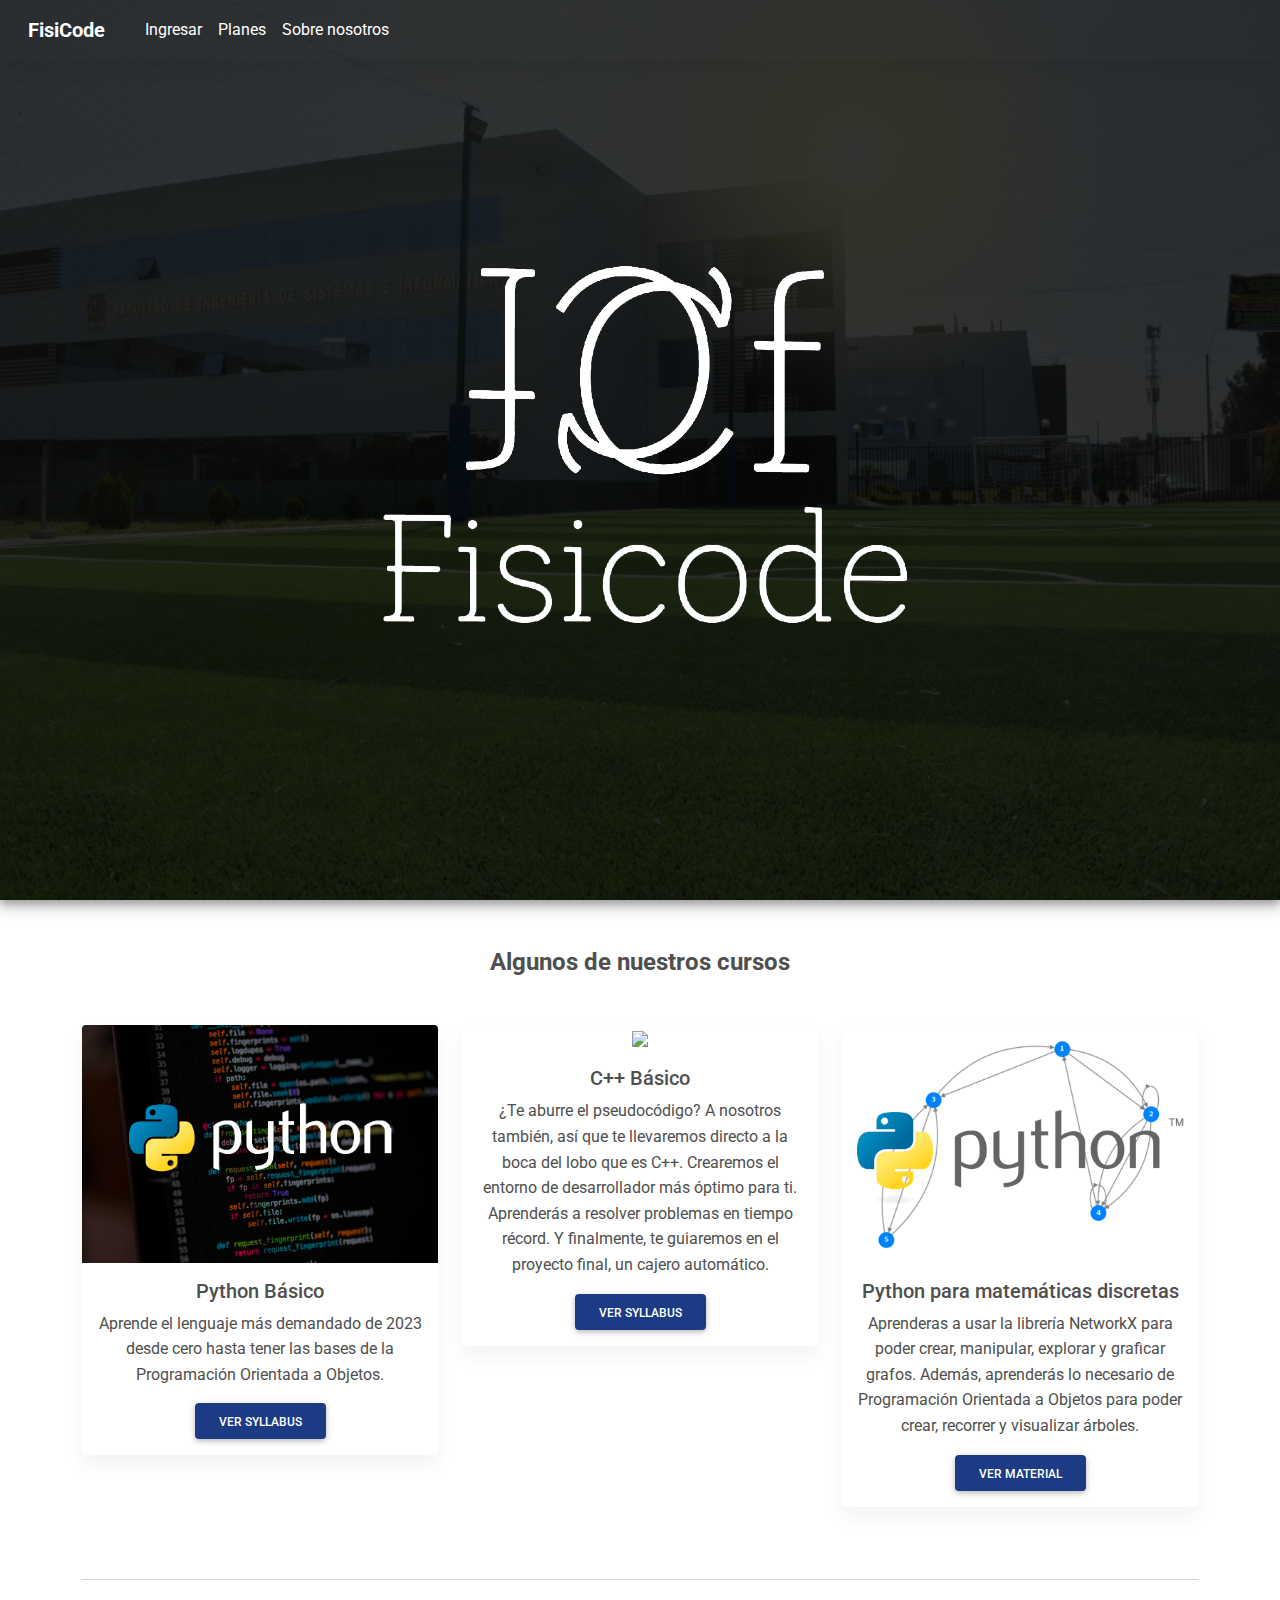
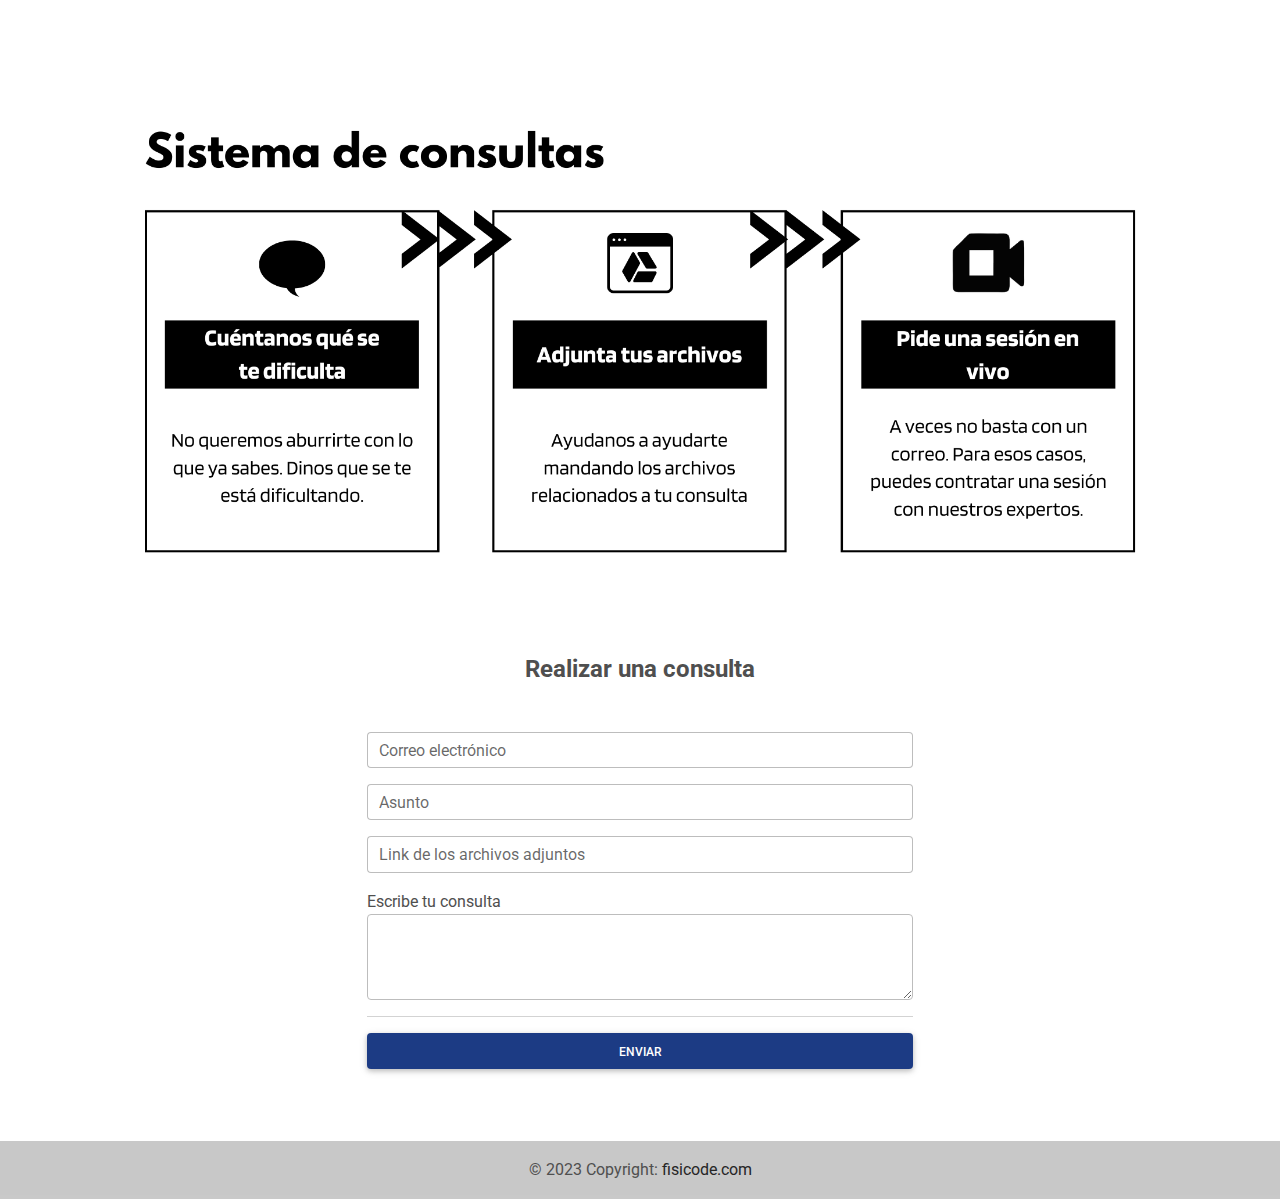
==== index-authorized.html @ 386e0a98 "Fisrt Push" ====
<!DOCTYPE html>
<html lang="en">
  <head>
    <meta charset="UTF-8" />
    <meta
      name="viewport"
      content="width=device-width, initial-scale=1, shrink-to-fit=no"
    />
    <meta http-equiv="x-ua-compatible" content="ie=edge" />
    <title>FisiCode</title>
    <!-- Favicon -->
    <link rel="icon" type="image/x-icon" href="img/favicon.ico" />
    <!-- Font Awesome -->
    <link
      rel="stylesheet"
      href="https://use.fontawesome.com/releases/v5.11.2/css/all.css"
    />
    <!-- Google Fonts Roboto -->
    <link
      rel="stylesheet"
      href="https://fonts.googleapis.com/css2?family=Roboto:wght@300;400;500;700&display=swap"
    />
    <link
      rel="stylesheet"
      href="https://cdnjs.cloudflare.com/ajax/libs/font-awesome/5.15.3/css/all.min.css"
      integrity="sha512-iBBXm8fW90+nuLcSKlbmrPcLa0OT92xO1BIsZ+ywDWZCvqsWgccV3gFoRBv0z+8dLJgyAHIhR35VZc2oM/gI1w=="
      crossorigin="anonymous"
    />
    <!-- MDB -->
    <link rel="stylesheet" href="css/mdb.min.css" />
    <!-- Custom styles -->
    <link rel="stylesheet" href="css/style.css" />
  </head>
  <body>
    <!--Main Navigation-->
    <header>
      <style>
        #intro {
          background-image: url('img/FISI_background_02.jpg');
          height: 100vh;
        }

        /* Height for devices larger than 576px */
        @media (min-width: 992px) {
          #intro {
            margin-top: -58.59px;
          }
        }

        .navbar .nav-link {
          color: #fff !important;
        }
      </style>

      <!-- Navbar -->
      <nav
        id="main_header"
        class="navbar navbar-expand-lg navbar-dark d-none d-lg-block"
        style="z-index: 2000"
      >
        <div class="container-fluid">
          <!-- Navbar brand -->
          <a class="navbar-brand nav-link" href="index-authorized.html">
            <strong>FisiCode</strong>
          </a>
          <button
            class="navbar-toggler"
            type="button"
            data-mdb-toggle="collapse"
            data-mdb-target="#navbarExample01"
            aria-controls="navbarExample01"
            aria-expanded="false"
            aria-label="Toggle navigation"
          >
            <i class="fas fa-bars"></i>
          </button>
          <div class="collapse navbar-collapse" id="navbarExample01">
            <ul class="navbar-nav me-auto mb-2 mb-lg-0">
              <li class="nav-item">
                <a class="nav-link" href="login.html" rel="nofollow"
                  >Ingresar</a
                >
              </li>
              <li class="nav-item">
                <a class="nav-link" href="planes.html#plans-section">Planes</a>
              </li>
              <!-- <li class="nav-item active">
                <a class="nav-link" aria-current="page" href="" target="_blank"
                  >Materiales</a
                >
              </li> -->
              <li class="nav-item">
                <a class="nav-link" href="about-us.html" rel="nofollow"
                  >Sobre nosotros</a
                >
              </li>
            </ul>

            <!-- Icons -->
            <!-- <ul class="navbar-nav d-flex flex-row">
              <li class="nav-item me-3 me-lg-0">
                <a class="nav-link" href="" rel="nofollow" target="_blank">
                  <i class="fab fa-facebook-f"></i>
                </a>
              </li>
              <li class="nav-item me-3 me-lg-0">
                <a class="nav-link" href="" rel="nofollow" target="_blank">
                  <i class="fab fa-whatsapp"></i>
                </a>
              </li>
              <li class="nav-item me-3 me-lg-0">
                <a class="nav-link" href="" rel="nofollow" target="_blank">
                  <i class="fab fa-tiktok"></i>
                </a>
              </li>
            </ul> -->
          </div>
        </div>
      </nav>
      <!-- Navbar -->

      <!-- Background image -->
      <div id="intro" class="bg-image shadow-2-strong">
        <div class="mask" style="background-color: rgba(0, 0, 0, 0.8)">
          <div
            class="container d-flex align-items-center justify-content-center text-center h-100"
          >
            <div class="container">
              <img width="55%" src="img/FisiCode_logo_03.png" alt="" />
            </div>
          </div>
        </div>
      </div>
      <!-- Background image -->
    </header>
    <!--Main Navigation-->

    <!--Main layout-->
    <main class="mt-5">
      <div class="container">
        <!--Section: Courses-->
        <section class="text-center">
          <h4 class="mb-5"><strong>Algunos de nuestros cursos</strong></h4>

          <div class="row">
            <div class="col-lg-4 col-md-12 mb-4">
              <div class="card">
                <div
                  class="bg-image hover-overlay ripple"
                  data-mdb-ripple-color="light"
                >
                  <img src="img\Python_básico.png" class="img-fluid" />
                  <a
                    href="https://drive.google.com/file/d/1au182wRYNb4EVJQNfTsplqsgPA-eJh59/view?usp=sharing"
                    target="_blank"
                  >
                    <div
                      class="mask"
                      style="background-color: rgba(251, 251, 251, 0.15)"
                    ></div>
                  </a>
                </div>
                <div class="card-body">
                  <h5 class="card-title">Python Básico</h5>
                  <p class="card-text">
                    Aprende el lenguaje más demandado de 2023 desde cero hasta
                    tener las bases de la Programación Orientada a Objetos.
                  </p>
                  <a
                    href="https://drive.google.com/file/d/1au182wRYNb4EVJQNfTsplqsgPA-eJh59/view?usp=sharing"
                    target="_blank"
                    class="btn btn-primary"
                    >Ver Syllabus</a
                  >
                </div>
              </div>
            </div>

            <div class="col-lg-4 col-md-6 mb-4">
              <div class="card">
                <div
                  class="bg-image hover-overlay ripple"
                  data-mdb-ripple-color="light"
                >
                  <img
                    src="https://i0.wp.com/imgs.hipertextual.com/wp-content/uploads/2019/05/hipertextual-cursos-online-gratis-aprender-programar-c-2019879376.jpg?fit=1500%2C1000&quality=50&strip=all&ssl=1"
                    class="img-fluid"
                  />
                  <a
                    href="https://drive.google.com/file/d/173YgUVKpvATAf1QbAOfpgWzP6t4YC8V8/view?usp=sharing"
                    target="_blank"
                  >
                    <div
                      class="mask"
                      style="background-color: rgba(251, 251, 251, 0.15)"
                    ></div>
                  </a>
                </div>
                <div class="card-body">
                  <h5 class="card-title">C++ Básico</h5>
                  <p class="card-text">
                    ¿Te aburre el pseudocódigo? A nosotros también, así que te
                    llevaremos directo a la boca del lobo que es C++. Crearemos
                    el entorno de desarrollador más óptimo para ti. Aprenderás a
                    resolver problemas en tiempo récord. Y finalmente, te
                    guiaremos en el proyecto final, un cajero automático.
                  </p>
                  <a
                    href="https://drive.google.com/file/d/173YgUVKpvATAf1QbAOfpgWzP6t4YC8V8/view?usp=sharing"
                    target="_blank"
                    class="btn btn-primary"
                    >Ver Syllabus</a
                  >
                </div>
              </div>
            </div>

            <div class="col-lg-4 col-md-6 mb-4">
              <div class="card">
                <div
                  class="bg-image hover-overlay ripple"
                  data-mdb-ripple-color="light"
                >
                  <img
                    src="img\python_para_matemáticas_discretas_3.png"
                    class="img-fluid"
                  />
                  <a href="" target="_blank">
                    <div
                      class="mask"
                      style="background-color: rgba(251, 251, 251, 0.15)"
                    ></div>
                  </a>
                </div>
                <div class="card-body">
                  <h5 class="card-title">Python para matemáticas discretas</h5>
                  <p class="card-text">
                    Aprenderas a usar la librería NetworkX para poder crear,
                    manipular, explorar y graficar grafos. Además, aprenderás lo
                    necesario de Programación Orientada a Objetos para poder
                    crear, recorrer y visualizar árboles.
                  </p>
                  <a href="" target="_blank" class="btn btn-primary"
                    >Ver Material</a
                  >
                </div>
              </div>
            </div>
          </div>
        </section>
        <!--Section: Courses-->

        <hr class="my-5" />

        <!--Section: Form-->
        <a id="register-section"></a>
        <section class="mb-5">
          <div
            class="bg-image hover-overlay ripple"
            data-mdb-ripple-color="light"
          >
            <img src="img\sistema-de-consultas.png" class="img-fluid" />
            <a href="#course-form">
              <div
                class="mask"
                style="background-color: rgba(251, 251, 251, 0.15)"
              ></div>
            </a>
          </div>
          <h4 class="mb-5 text-center">
            <strong>Realizar una consulta</strong>
          </h4>
          <div class="row d-flex justify-content-center">
            <div class="col-md-6">
              <form id="course-form">
                <!-- Email input -->
                <div class="form-outline mb-3">
                  <input
                    type="email"
                    id="email"
                    class="form-control"
                    required
                  />
                  <label class="form-label" for="email"
                    >Correo electrónico</label
                  >
                </div>
                <!-- Course input -->
                <div class="form-outline mb-3">
                  <input
                    type="text"
                    id="course"
                    class="form-control"
                    required
                  />
                  <label class="form-label" for="course">Asunto</label>
                </div>
                <!-- Drive input -->
                <div class="form-outline mb-3">
                  <input type="text" id="drive" class="form-control" />
                  <label class="form-label" for="drive"
                    >Link de los archivos adjuntos</label
                  >
                </div>
                <!-- Message input -->
                <div class="form-group">
                  <label for="description">Escribe tu consulta</label>
                  <textarea
                    class="form-control"
                    id="description"
                    rows="3"
                  ></textarea>
                </div>
                <hr />

                <div id="alertPlaceholder"></div>
                <!-- Send button -->
                <button
                  id="send-button"
                  type="submit"
                  class="btn btn-primary btn-block mb-4"
                >
                  Enviar
                </button>

                <!-- Register buttons -->
                <!-- <div class="text-center">
                  <p>or sign up with:</p>
                  <button
                    type="button"
                    class="btn btn-primary btn-floating mx-1"
                  >
                    <i class="fab fa-facebook-f"></i>
                  </button>

                  <button
                    type="button"
                    class="btn btn-primary btn-floating mx-1"
                  >
                    <i class="fab fa-google"></i>
                  </button>

                  <button
                    type="button"
                    class="btn btn-primary btn-floating mx-1"
                  >
                    <i class="fab fa-twitter"></i>
                  </button>

                  <button
                    type="button"
                    class="btn btn-primary btn-floating mx-1"
                  >
                    <i class="fab fa-github"></i>
                  </button>
                </div> -->
                <!-- Register buttons -->
              </form>
            </div>
          </div>
        </section>
        <!--Section: Form-->
      </div>
    </main>
    <!--Main layout-->

    <!-- Footer -->
    <footer class="bg-light text-lg-start">
      <!-- <div class="text-center py-4 align-items-center">
        <p>Para enterarte del lanzamiento de nuevos cursos. Siguemos!!!</p>
        <a
          href=""
          class="btn btn-primary m-1"
          role="button"
          rel="nofollow"
          target="_blank"
        >
          <i class="fab fa-facebook-f"></i>
        </a>
        <a
          href=""
          class="btn btn-primary m-1"
          role="button"
          rel="nofollow"
          target="_blank"
        >
          <i class="fab fa-whatsapp"></i>
        </a>
        <a
          href=""
          class="btn btn-primary m-1"
          role="button"
          rel="nofollow"
          target="_blank"
        >
          <i class="fab fa-tiktok"></i>
        </a>
      </div> -->

      <!-- Copyright -->
      <div class="text-center p-3" style="background-color: rgba(0, 0, 0, 0.2)">
        © 2023 Copyright:
        <a class="text-dark" href="https://divorcedlance.github.io//"
          >fisicode.com</a
        >
      </div>
      <!-- Copyright -->
    </footer>
    <!--Footer-->

    <!-- Firesbase Scripts -->
    <script type="module" src="js/firebase.js"></script>
    <script type="module" src="js/firestore.js"></script>
    <!-- Bootstrap 5.2 Scripts-->
    <script
      src="https://cdn.jsdelivr.net/npm/bootstrap@5.2.1/dist/js/bootstrap.bundle.min.js"
      integrity="sha384-u1OknCvxWvY5kfmNBILK2hRnQC3Pr17a+RTT6rIHI7NnikvbZlHgTPOOmMi466C8"
      crossorigin="anonymous"
    ></script>
    <!-- MDB -->
    <script type="text/javascript" src="js/mdb.min.js"></script>
    <!-- Custom scripts -->
    <script type="module" src="js/app.js"></script>
    <script type="text/javascript" src="js/script.js"></script>
  </body>
</html>
---- css/style.css ----
.btn-primary {
    background-color: #1c3b84;;
    border-color: #1c3b84;;
    color: #fff;
};


.fisi-y {
    border-color: #f0ad4e;
    color: #f0ad4e;
}

/* #main_header {
    position: fixed;
    top: 0;
    z-index: 999;
} */

body::-webkit-scrollbar-track
{
	-webkit-box-shadow: inset 0 0 6px rgba(0,0,0,0.3);
	background-color: #8b8b8b;
}

body::-webkit-scrollbar
{
	width: 6px;
	background-color: #8b8b8b;
}

body::-webkit-scrollbar-thumb
{
	background-color: #000000;
}

/* .fa-tiktok {
    color: #111111;
    
    filter: drop-shadow(2px 0px 0px #FD3E3E) drop-shadow(-2px -2px 0px #4DE8F4);
  } */
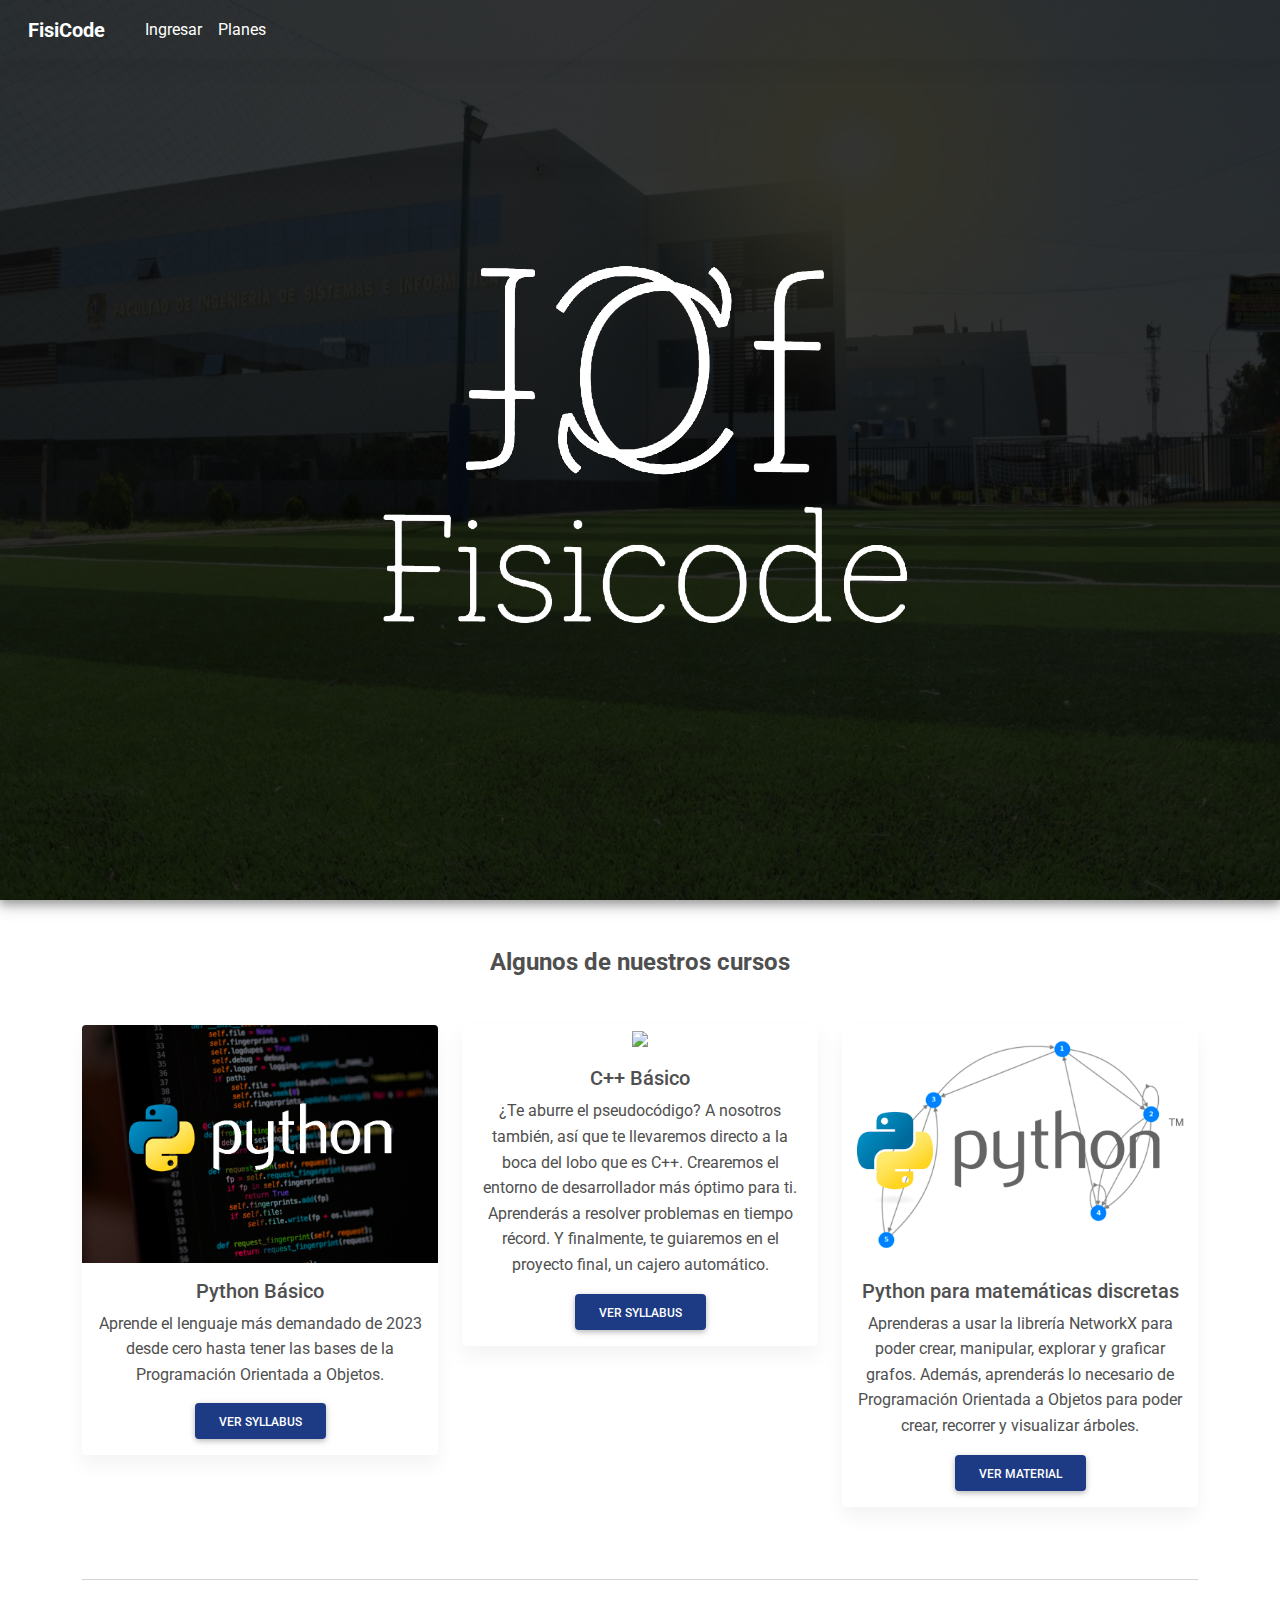
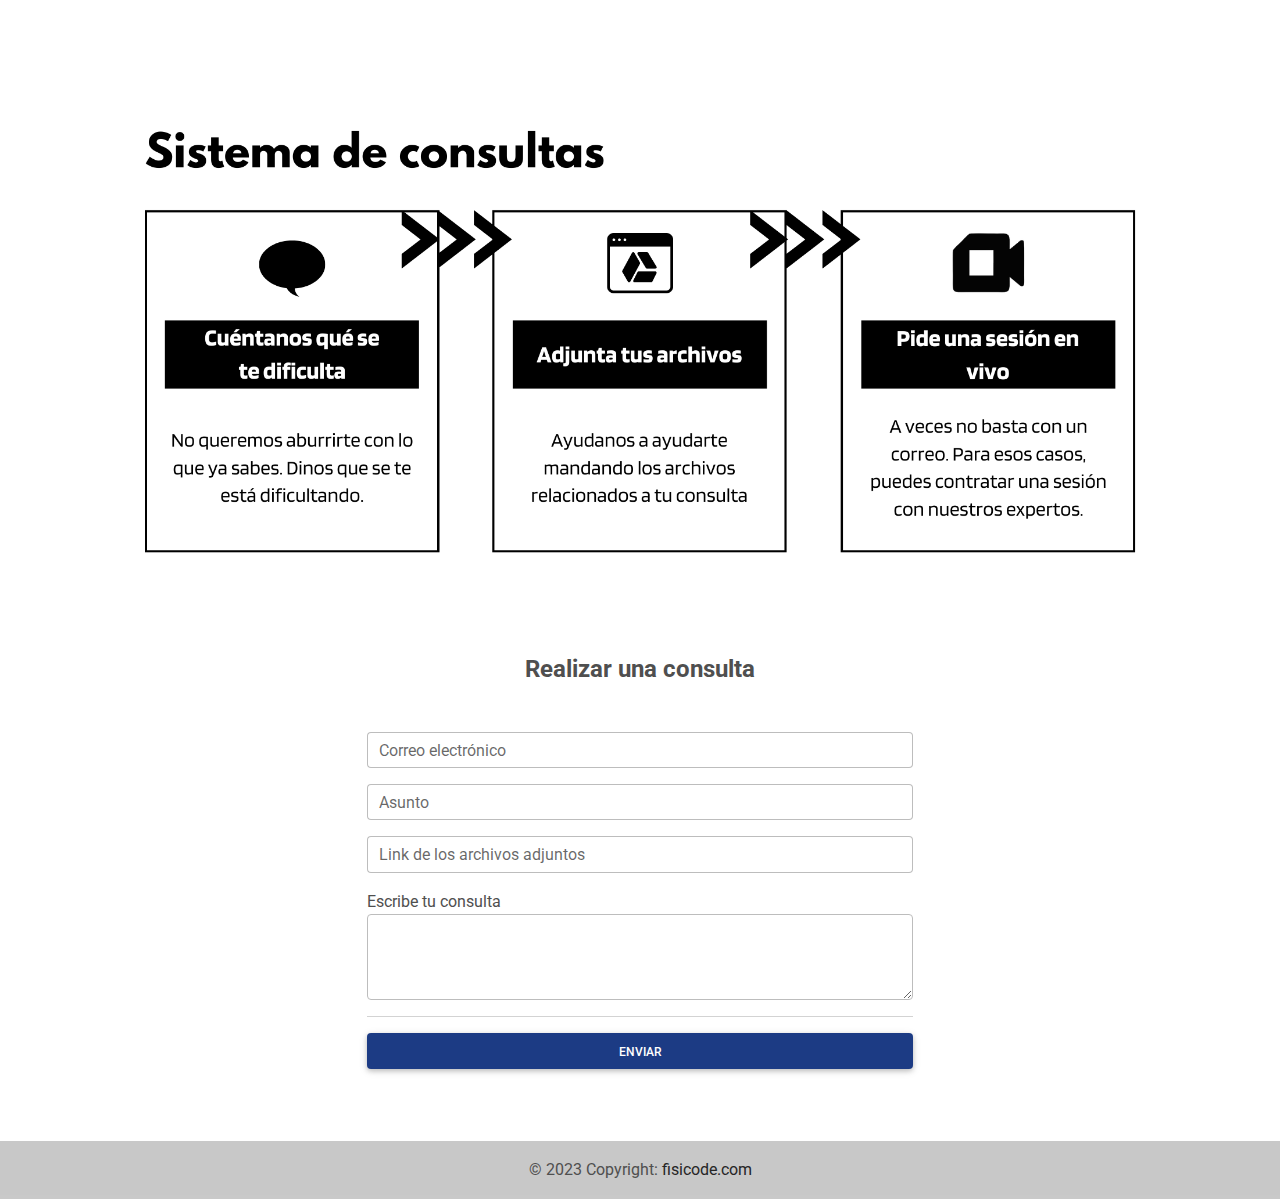
==== commit 40e9eac7: "Eliminate about us section" ====
--- a/index-authorized.html
+++ b/index-authorized.html
@@ -89,11 +89,11 @@
                   >Materiales</a
                 >
               </li> -->
-              <li class="nav-item">
+              <!-- <li class="nav-item">
                 <a class="nav-link" href="about-us.html" rel="nofollow"
                   >Sobre nosotros</a
                 >
-              </li>
+              </li> -->
             </ul>
 
             <!-- Icons -->
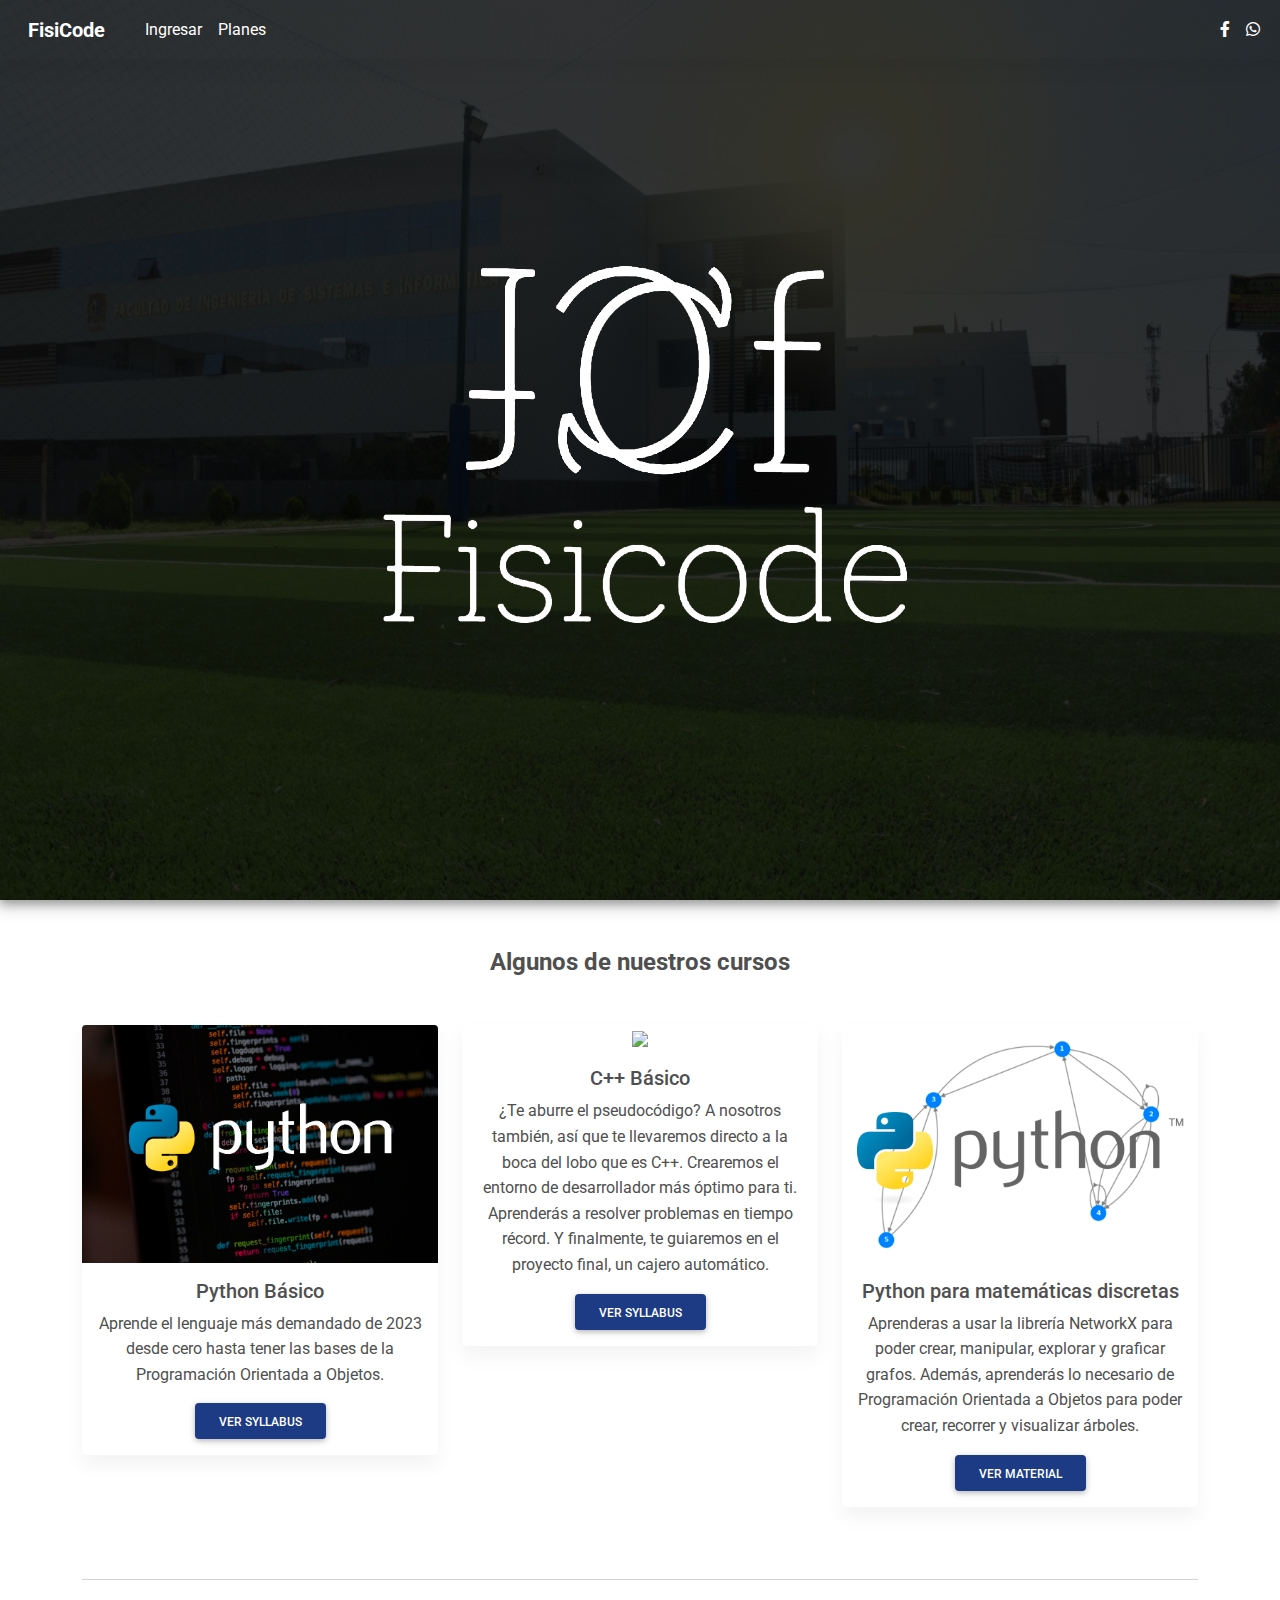
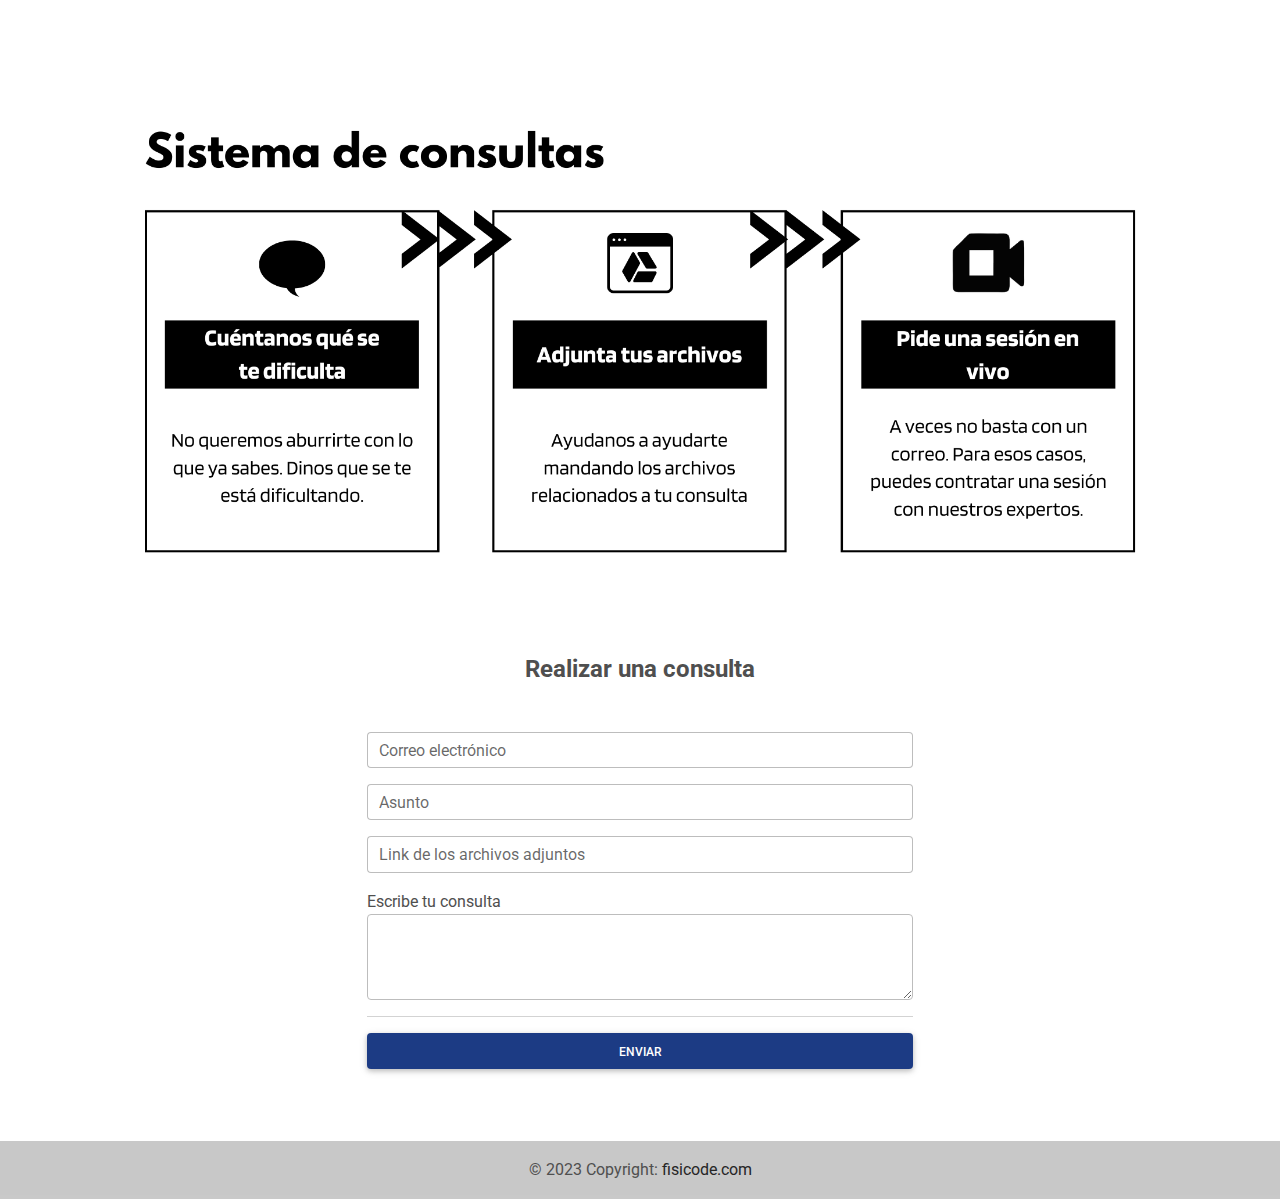
==== commit e0f67e14: "Adding social media" ====
--- a/index-authorized.html
+++ b/index-authorized.html
@@ -97,23 +97,33 @@
             </ul>
 
             <!-- Icons -->
-            <!-- <ul class="navbar-nav d-flex flex-row">
+            <ul class="navbar-nav d-flex flex-row">
               <li class="nav-item me-3 me-lg-0">
-                <a class="nav-link" href="" rel="nofollow" target="_blank">
+                <a
+                  class="nav-link"
+                  href="https://www.facebook.com/profile.php?id=100090832215492"
+                  rel="nofollow"
+                  target="_blank"
+                >
                   <i class="fab fa-facebook-f"></i>
                 </a>
               </li>
               <li class="nav-item me-3 me-lg-0">
-                <a class="nav-link" href="" rel="nofollow" target="_blank">
+                <a
+                  class="nav-link"
+                  href="https://chat.whatsapp.com/JxTwdieuRyCBvDny78VRSc"
+                  rel="nofollow"
+                  target="_blank"
+                >
                   <i class="fab fa-whatsapp"></i>
                 </a>
               </li>
-              <li class="nav-item me-3 me-lg-0">
+              <!-- <li class="nav-item me-3 me-lg-0">
                 <a class="nav-link" href="" rel="nofollow" target="_blank">
                   <i class="fab fa-tiktok"></i>
                 </a>
-              </li>
-            </ul> -->
+              </li> -->
+            </ul>
           </div>
         </div>
       </nav>
@@ -400,7 +410,7 @@
       <!-- Copyright -->
       <div class="text-center p-3" style="background-color: rgba(0, 0, 0, 0.2)">
         © 2023 Copyright:
-        <a class="text-dark" href="https://divorcedlance.github.io//"
+        <a class="text-dark" href="https://divorcedlance.github.io/fisicode/"
           >fisicode.com</a
         >
       </div>
@@ -420,7 +430,7 @@
     <!-- MDB -->
     <script type="text/javascript" src="js/mdb.min.js"></script>
     <!-- Custom scripts -->
-    <script type="module" src="js/app.js"></script>
+    <script type="module" src="js/app4.js"></script>
     <script type="text/javascript" src="js/script.js"></script>
   </body>
 </html>
